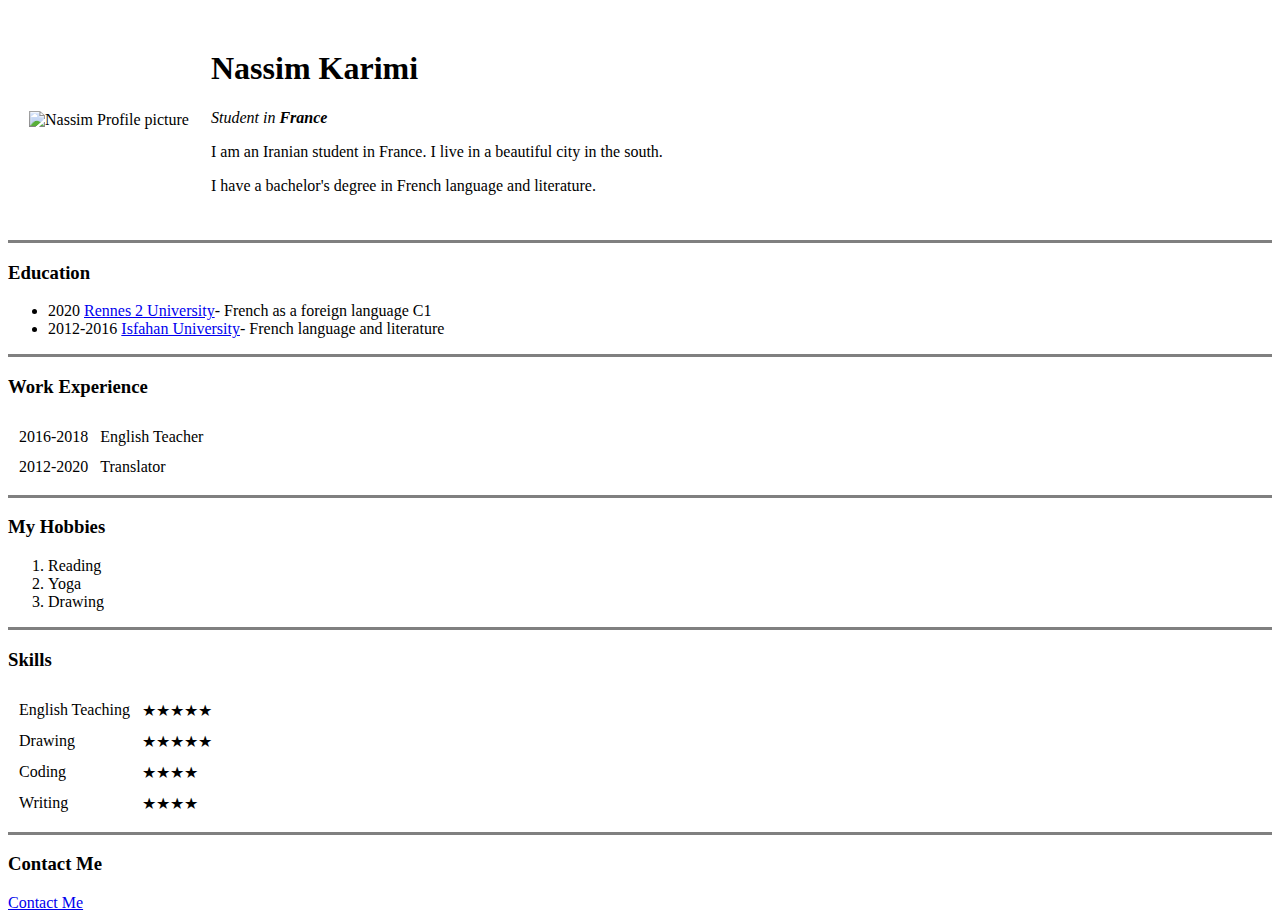
==== index.html @ d1a4bde4 "Add files via upload" ====
<!DOCTYPE html>
<html lang="en" dir="ltr">

<head>
  <meta charset="utf-8">
  <title>Nassim's Personal Website</title>
</head>

<body>
  <table cellspacing="20">
    <tr>
      <td><img src="images/circle-cropped.png" height="300" alt="Nassim Profile picture"></td>
      <td>
        <h1>Nassim Karimi</h1>
        <p><em>Student in <strong>France</strong></em></p>
        <p>I am an Iranian student in France. I live in a beautiful city in the south.</P>
        <p>I have a bachelor's degree in French language and literature.</p>
      </td>
    </tr>
  </table>


  <hr size="3" noshade />
</body>
<h3>Education</h3>
<ul>
  <li>2020 <a href="https://www.univ-rennes2.fr/">Rennes 2 University</a>- French as a foreign language C1</li>
  <li>2012-2016 <a href="https://ui.ac.ir/Index.aspx?tempname=engmain&lang=2&sub=0">Isfahan University</a>- French language and literature</li>
</ul>
<hr size="3" noshade />
<h3>Work Experience</h3>
<table cellspacing="10">
  <tr>
    <td>2016-2018</td>
    <td>English Teacher</td>
  </tr>
  <tr>


    <td>2012-2020</td>
    <td>Translator</td>
  </tr>
</table>
<hr size="3" noshade>
<h3>My Hobbies</h3>
<ol>
  <li>Reading</li>
  <li>Yoga</li>
  <li>Drawing</li>
</ol>
<hr size="3" noshade />
<h3>Skills</h3>
<table cellspacing="10">
  <tr>
    <td>English Teaching</td>
    <td>★★★★★</td>
  </tr>
  <tr>
    <td>Drawing</td>
    <td>★★★★★</td>
  </tr>
  <tr>
    <td>Coding</td>
    <td>★★★★</td>
  </tr>
  <tr>
    <td> Writing</td>
    <td>★★★★</td>
  </tr>
</table>
<hr size="3" noshade />
<h3>Contact Me</h3>
<a href="contactme.html">Contact Me</a>

</html>
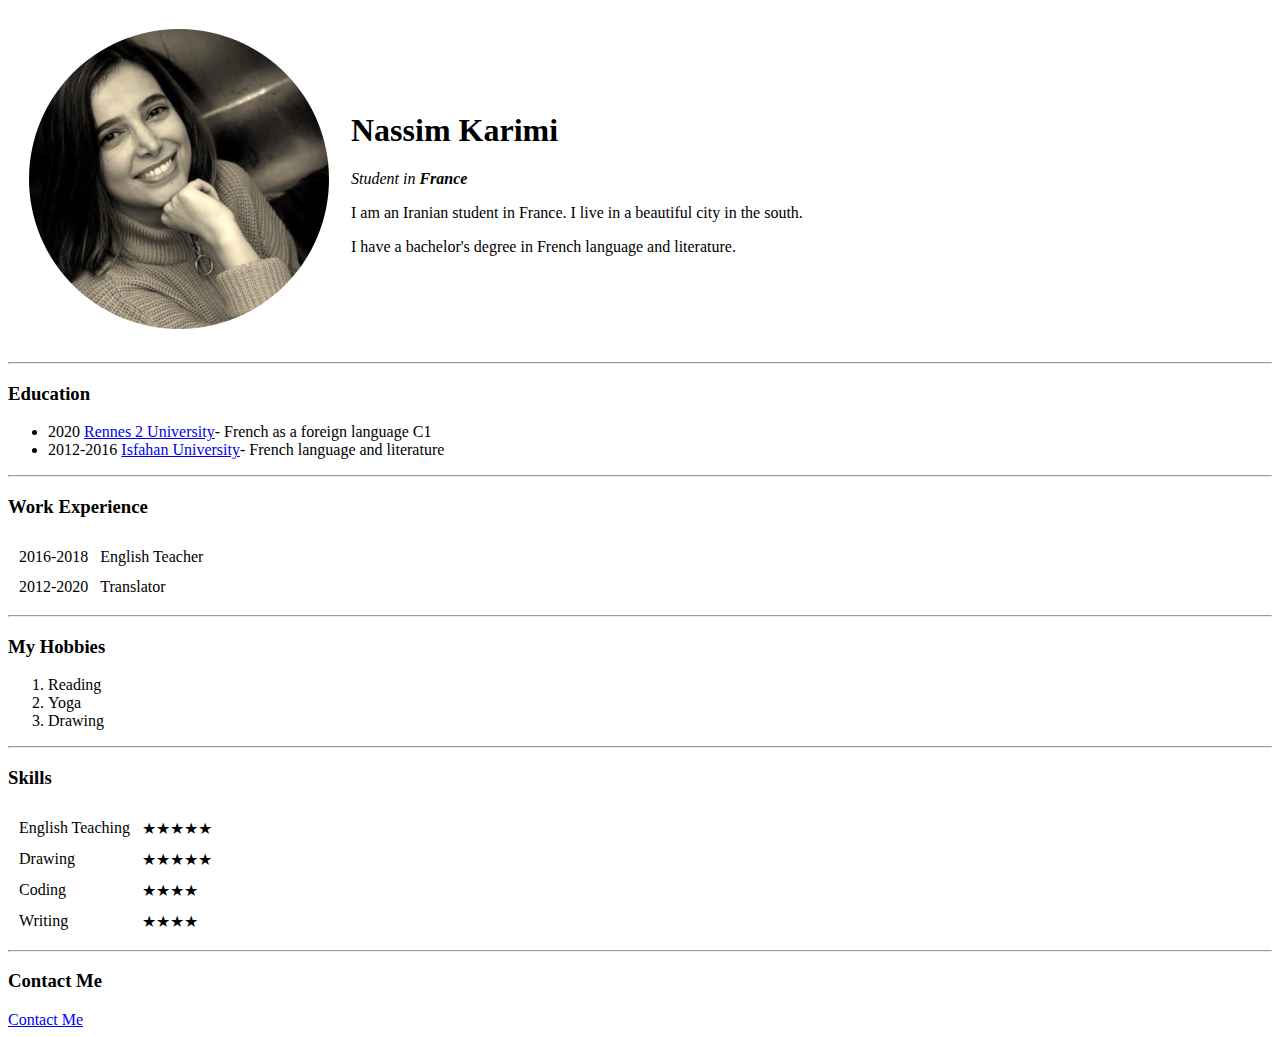
==== commit 09e974b2: "Add files via upload" ====
--- a/index.html
+++ b/index.html
@@ -4,12 +4,15 @@
 <head>
   <meta charset="utf-8">
   <title>Nassim's Personal Website</title>
+  <link rel="stylesheet" href="css/styles.css">
+
+
 </head>
 
 <body>
   <table cellspacing="20">
     <tr>
-      <td><img src="images/circle-cropped.png" height="300" alt="Nassim Profile picture"></td>
+      <td><img src="Images/circle-cropped.png" height="300" alt="Nassim Profile picture"></td>
       <td>
         <h1>Nassim Karimi</h1>
         <p><em>Student in <strong>France</strong></em></p>
@@ -20,14 +23,14 @@
   </table>
 
 
-  <hr size="3" noshade />
+  <hr>
 </body>
 <h3>Education</h3>
 <ul>
   <li>2020 <a href="https://www.univ-rennes2.fr/">Rennes 2 University</a>- French as a foreign language C1</li>
   <li>2012-2016 <a href="https://ui.ac.ir/Index.aspx?tempname=engmain&lang=2&sub=0">Isfahan University</a>- French language and literature</li>
 </ul>
-<hr size="3" noshade />
+<hr>
 <h3>Work Experience</h3>
 <table cellspacing="10">
   <tr>
@@ -41,14 +44,14 @@
     <td>Translator</td>
   </tr>
 </table>
-<hr size="3" noshade>
+<hr>
 <h3>My Hobbies</h3>
 <ol>
   <li>Reading</li>
   <li>Yoga</li>
   <li>Drawing</li>
 </ol>
-<hr size="3" noshade />
+<hr>
 <h3>Skills</h3>
 <table cellspacing="10">
   <tr>
@@ -68,7 +71,7 @@
     <td>★★★★</td>
   </tr>
 </table>
-<hr size="3" noshade />
+<hr>
 <h3>Contact Me</h3>
 <a href="contactme.html">Contact Me</a>
 
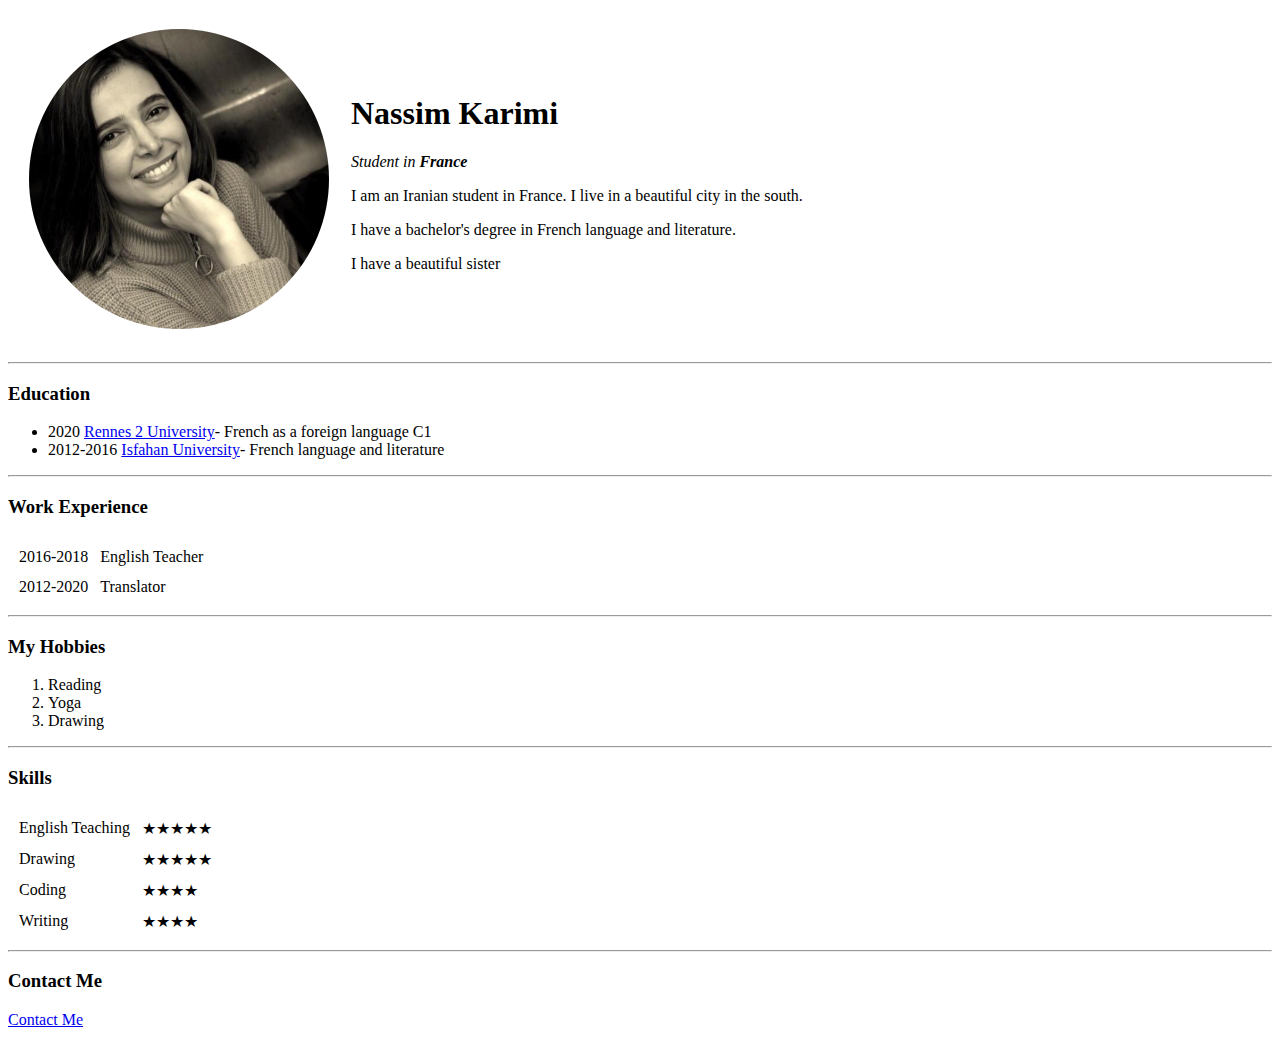
==== commit cb758e2d: "Update index.html" ====
--- a/index.html
+++ b/index.html
@@ -18,6 +18,7 @@
         <p><em>Student in <strong>France</strong></em></p>
         <p>I am an Iranian student in France. I live in a beautiful city in the south.</P>
         <p>I have a bachelor's degree in French language and literature.</p>
+        <p>I have a beautiful sister</p>
       </td>
     </tr>
   </table>
